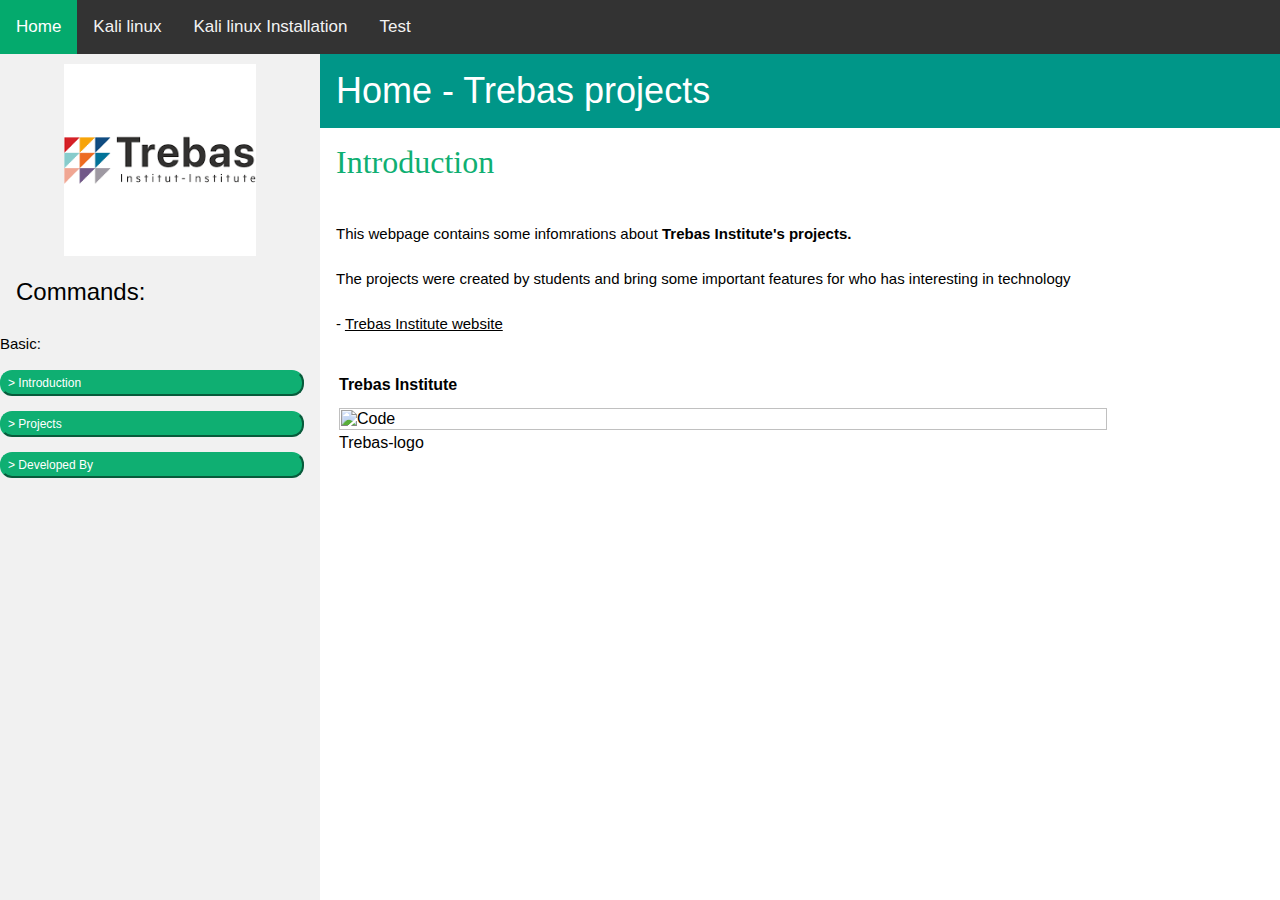
==== index.html @ ba4fb925 "Editing navbar v0.8" ====
<html>
    <head>
        <title>Home</title>
        <link rel="stylesheet" href="https://www.w3schools.com/w3css/4/w3.css">
        <link rel="stylesheet" href="css/a-kali-linux.css">
        
    </head>

    <body onload=introduction()>

        <!--<script src="js/navbar.js"></script>-->
        <div class="topnav">
            <a class="active" href="index.html">Home</a>
            <a href="a-kali-linux.html">Kali linux</a>
            <a href="a-kali-linux-installation.html">Kali linux Installation</a>
            <a href="#test">Test</a>
        </div>

        <!-- Sidebar -->
        <div class="w3-sidebar w3-light-grey w3-bar-block" style="width:25%">
            <img src="[data-uri]" 
                alt="Kali" style="width:60%" class="center">
            <h3 class="w3-bar-item">Commands:</h3>
            <p> Basic:</p>
            <p><button class="barButton" onclick=introduction()>> Introduction</button></p>
            <p><button class="barButton" onclick=projects()>> Projects</button></p>
            <p><button class="barButton" onclick=developedby()>> Developed By</button></p>
        </div>

        <!-- Page -->
        <div style="margin-left:25%">

            <div class="w3-container w3-teal" >
                <h1>Home - Trebas projects</h1>
            </div>
            
            <div class="w3-container">
                <h2 style=" font-size: xx-large; font-family: Impact; color: #0faf72;" id="title">Home</h2>
                <p id="text1">Opt: This is the home page</p>
                <table id="messages" style="width: 85%"></table>
            </div>

        </div>

        <script src="js/index-page.js"></script>
        
    </body>
</html>
---- css/a-kali-linux.css ----
/* Side nav bar*/
.barButton {
    margin: 0px;
    margin-top: 0px;
    white-space:normal;
    width: 95%;
    background-color: #0faf72;
    border-radius: 12px;
    border-color: #0faf72;
    color: white;
    padding: 2px 6px;
    text-align: left;
    display: inline-block;
    font-size: 12px;
    cursor: pointer;
    -webkit-transition-duration: 0.4s; /* Safari */
    transition-duration: 0.4s;
}
/* Top nav bar*/
.topnav {
    overflow: hidden;
    background-color: #333;
}
.topnav a {
    float: left;
    color: #f2f2f2;
    text-align: center;
    padding: 14px 16px;
    text-decoration: none;
    font-size: 17px;
}
.topnav a:hover {
    background-color: #ddd;
    color: black;
}
.topnav a.active {
    background-color: #04AA6D;
    color: white;
}

.center {
    display: block;
    margin-left: auto;
    margin-right: auto;
    margin-top: 10px;
}
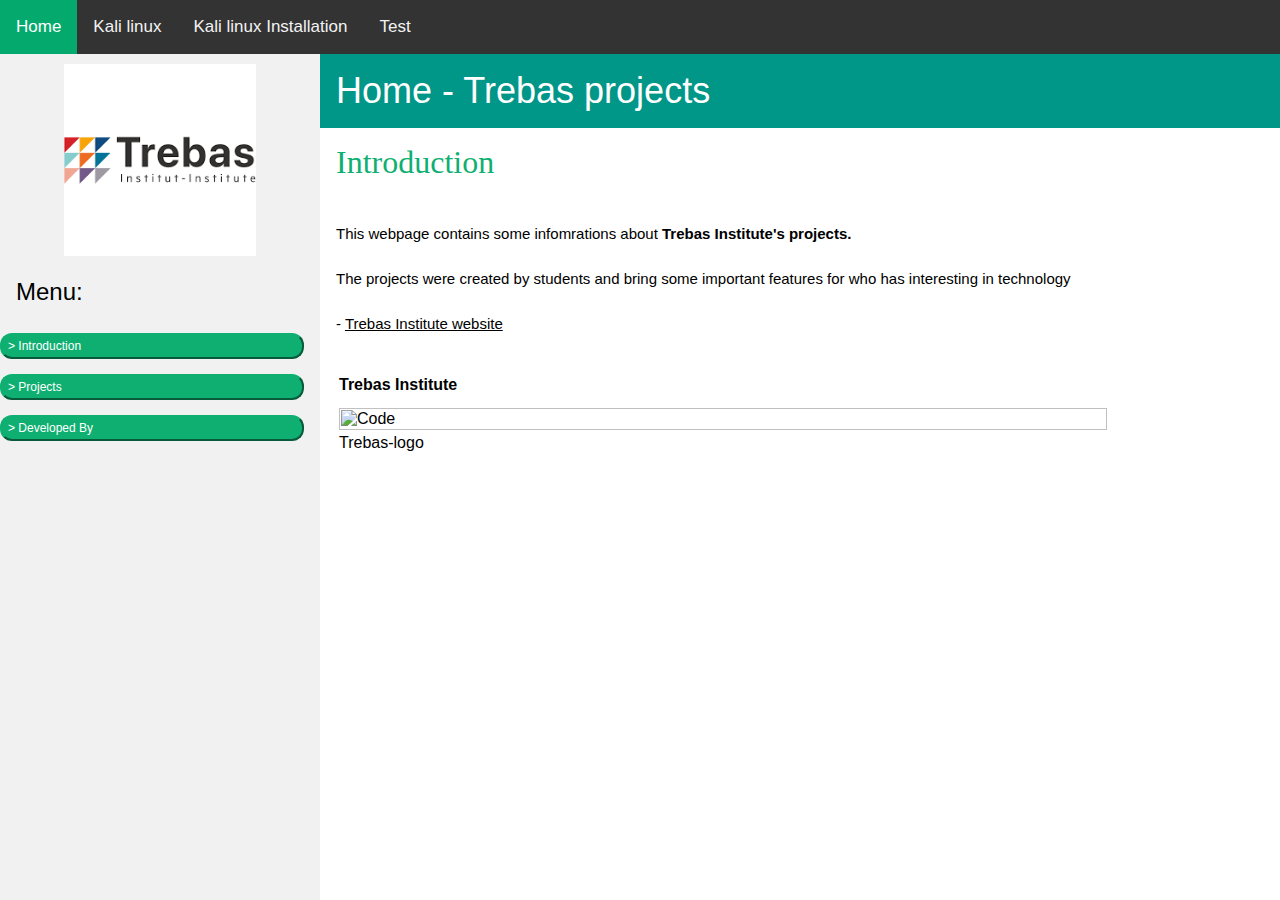
==== commit 6771a237: "Editing navbar v0.9" ====
--- a/index.html
+++ b/index.html
@@ -20,8 +20,8 @@
         <div class="w3-sidebar w3-light-grey w3-bar-block" style="width:25%">
             <img src="[data-uri]" 
                 alt="Kali" style="width:60%" class="center">
-            <h3 class="w3-bar-item">Commands:</h3>
-            <p> Basic:</p>
+            <h3 class="w3-bar-item">Menu:</h3>
+            <p></p>
             <p><button class="barButton" onclick=introduction()>> Introduction</button></p>
             <p><button class="barButton" onclick=projects()>> Projects</button></p>
             <p><button class="barButton" onclick=developedby()>> Developed By</button></p>
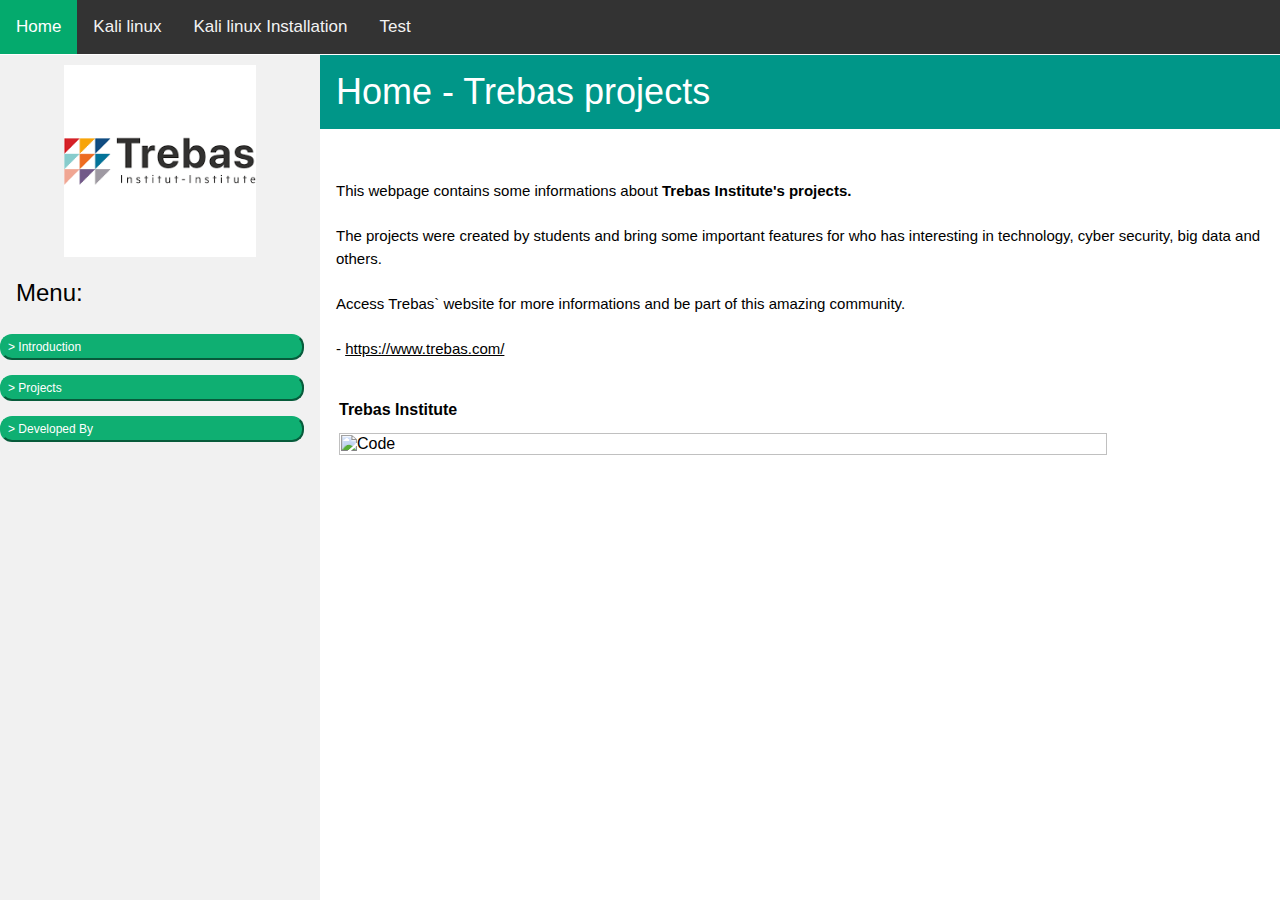
==== commit 6ffd4059: "Setting fixed position for top navbar" ====
--- a/index.html
+++ b/index.html
@@ -1,8 +1,8 @@
 <html>
     <head>
         <title>Home</title>
-        <link rel="stylesheet" href="https://www.w3schools.com/w3css/4/w3.css">
-        <link rel="stylesheet" href="css/a-kali-linux.css">
+        <link rel="stylesheet" href="css/index_and_kali.css">
+        <link rel="stylesheet" href="css/w3school.css">
         
     </head>
 
@@ -36,7 +36,7 @@
             
             <div class="w3-container">
                 <h2 style=" font-size: xx-large; font-family: Impact; color: #0faf72;" id="title">Home</h2>
-                <p id="text1">Opt: This is the home page</p>
+                <p id="text1" style="margin-top: 8%;">Opt: Home page</p>
                 <table id="messages" style="width: 85%"></table>
             </div>
 
--- a/css/index_and_kali.css
+++ b/css/index_and_kali.css
@@ -0,0 +1,50 @@
+/* Side nav bar*/
+.barButton {
+    margin: 0px;
+    margin-top: 0px;
+    white-space:normal;
+    width: 95%;
+    background-color: #0faf72;
+    border-radius: 12px;
+    border-color: #0faf72;
+    color: white;
+    padding: 2px 6px;
+    text-align: left;
+    display: inline-block;
+    font-size: 12px;
+    cursor: pointer;
+    -webkit-transition-duration: 0.4s; /* Safari */
+    transition-duration: 0.4s;
+}
+/* Top nav bar*/
+.topnav {
+    overflow: hidden;
+    background-color: #333;
+    position: fixed; /* Set the navbar to fixed position */
+    top: 0; /*Position the navbar at the top of the page */
+    width: 100%; /* Full width */
+    margin-bottom: 8px; 
+}
+.topnav a {
+    float: left;
+    color: #f2f2f2;
+    text-align: center;
+    padding: 14px 16px;
+    text-decoration: none;
+    font-size: 17px;
+}
+.topnav a:hover {
+    background-color: #ddd;
+    color: black;
+}
+.topnav a.active {
+    background-color: #04AA6D;
+    color: white;
+}
+
+.center {
+    display: block;
+    margin-left: auto;
+    margin-right: auto;
+    margin-top: 10px;
+}
--- a/css/w3school.css
+++ b/css/w3school.css
@@ -0,0 +1,235 @@
+/* W3.CSS 4.15 December 2020 by Jan Egil and Borge Refsnes */
+html{box-sizing:border-box}*,*:before,*:after{box-sizing:inherit}
+/* Extract from normalize.css by Nicolas Gallagher and Jonathan Neal git.io/normalize */
+html{-ms-text-size-adjust:100%;-webkit-text-size-adjust:100%}body{margin:0}
+article,aside,details,figcaption,figure,footer,header,main,menu,nav,section{display:block}summary{display:list-item}
+audio,canvas,progress,video{display:inline-block}progress{vertical-align:baseline}
+audio:not([controls]){display:none;height:0}[hidden],template{display:none}
+a{background-color:transparent}a:active,a:hover{outline-width:0}
+abbr[title]{border-bottom:none;text-decoration:underline;text-decoration:underline dotted}
+b,strong{font-weight:bolder}dfn{font-style:italic}mark{background:#ff0;color:#000}
+small{font-size:80%}sub,sup{font-size:75%;line-height:0;position:relative;vertical-align:baseline}
+sub{bottom:-0.25em}sup{top:-0.5em}figure{margin:1em 40px}img{border-style:none}
+code,kbd,pre,samp{font-family:monospace,monospace;font-size:1em}hr{box-sizing:content-box;height:0;overflow:visible}
+button,input,select,textarea,optgroup{font:inherit;margin:0}optgroup{font-weight:bold}
+button,input{overflow:visible}button,select{text-transform:none}
+button,[type=button],[type=reset],[type=submit]{-webkit-appearance:button}
+button::-moz-focus-inner,[type=button]::-moz-focus-inner,[type=reset]::-moz-focus-inner,[type=submit]::-moz-focus-inner{border-style:none;padding:0}
+button:-moz-focusring,[type=button]:-moz-focusring,[type=reset]:-moz-focusring,[type=submit]:-moz-focusring{outline:1px dotted ButtonText}
+fieldset{border:1px solid #c0c0c0;margin:0 2px;padding:.35em .625em .75em}
+legend{color:inherit;display:table;max-width:100%;padding:0;white-space:normal}textarea{overflow:auto}
+[type=checkbox],[type=radio]{padding:0}
+[type=number]::-webkit-inner-spin-button,[type=number]::-webkit-outer-spin-button{height:auto}
+[type=search]{-webkit-appearance:textfield;outline-offset:-2px}
+[type=search]::-webkit-search-decoration{-webkit-appearance:none}
+::-webkit-file-upload-button{-webkit-appearance:button;font:inherit}
+/* End extract */
+html,body{font-family:Verdana,sans-serif;font-size:15px;line-height:1.5}html{overflow-x:hidden}
+h1{font-size:36px}h2{font-size:30px}h3{font-size:24px}h4{font-size:20px}h5{font-size:18px}h6{font-size:16px}
+.w3-serif{font-family:serif}.w3-sans-serif{font-family:sans-serif}.w3-cursive{font-family:cursive}.w3-monospace{font-family:monospace}
+h1,h2,h3,h4,h5,h6{font-family:"Segoe UI",Arial,sans-serif;font-weight:400;margin:10px 0}.w3-wide{letter-spacing:4px}
+hr{border:0;border-top:1px solid #eee;margin:20px 0}
+.w3-image{max-width:100%;height:auto}img{vertical-align:middle}a{color:inherit}
+.w3-table,.w3-table-all{border-collapse:collapse;border-spacing:0;width:100%;display:table}.w3-table-all{border:1px solid #ccc}
+.w3-bordered tr,.w3-table-all tr{border-bottom:1px solid #ddd}.w3-striped tbody tr:nth-child(even){background-color:#f1f1f1}
+.w3-table-all tr:nth-child(odd){background-color:#fff}.w3-table-all tr:nth-child(even){background-color:#f1f1f1}
+.w3-hoverable tbody tr:hover,.w3-ul.w3-hoverable li:hover{background-color:#ccc}.w3-centered tr th,.w3-centered tr td{text-align:center}
+.w3-table td,.w3-table th,.w3-table-all td,.w3-table-all th{padding:8px 8px;display:table-cell;text-align:left;vertical-align:top}
+.w3-table th:first-child,.w3-table td:first-child,.w3-table-all th:first-child,.w3-table-all td:first-child{padding-left:16px}
+.w3-btn,.w3-button{border:none;display:inline-block;padding:8px 16px;vertical-align:middle;overflow:hidden;text-decoration:none;color:inherit;background-color:inherit;text-align:center;cursor:pointer;white-space:nowrap}
+.w3-btn:hover{box-shadow:0 8px 16px 0 rgba(0,0,0,0.2),0 6px 20px 0 rgba(0,0,0,0.19)}
+.w3-btn,.w3-button{-webkit-touch-callout:none;-webkit-user-select:none;-khtml-user-select:none;-moz-user-select:none;-ms-user-select:none;user-select:none}   
+.w3-disabled,.w3-btn:disabled,.w3-button:disabled{cursor:not-allowed;opacity:0.3}.w3-disabled *,:disabled *{pointer-events:none}
+.w3-btn.w3-disabled:hover,.w3-btn:disabled:hover{box-shadow:none}
+.w3-badge,.w3-tag{background-color:#000;color:#fff;display:inline-block;padding-left:8px;padding-right:8px;text-align:center}.w3-badge{border-radius:50%}
+.w3-ul{list-style-type:none;padding:0;margin:0}.w3-ul li{padding:8px 16px;border-bottom:1px solid #ddd}.w3-ul li:last-child{border-bottom:none}
+.w3-tooltip,.w3-display-container{position:relative}.w3-tooltip .w3-text{display:none}.w3-tooltip:hover .w3-text{display:inline-block}
+.w3-ripple:active{opacity:0.5}.w3-ripple{transition:opacity 0s}
+.w3-input{padding:8px;display:block;border:none;border-bottom:1px solid #ccc;width:100%}
+.w3-select{padding:9px 0;width:100%;border:none;border-bottom:1px solid #ccc}
+.w3-dropdown-click,.w3-dropdown-hover{position:relative;display:inline-block;cursor:pointer}
+.w3-dropdown-hover:hover .w3-dropdown-content{display:block}
+.w3-dropdown-hover:first-child,.w3-dropdown-click:hover{background-color:#ccc;color:#000}
+.w3-dropdown-hover:hover > .w3-button:first-child,.w3-dropdown-click:hover > .w3-button:first-child{background-color:#ccc;color:#000}
+.w3-dropdown-content{cursor:auto;color:#000;background-color:#fff;display:none;position:absolute;min-width:160px;margin:0;padding:0;z-index:1}
+.w3-check,.w3-radio{width:24px;height:24px;position:relative;top:6px}
+.w3-sidebar{top:1;height:100%;width:200px;background-color:#fff;position:fixed;margin-top:4.2%;z-index:1;overflow:auto}
+.w3-bar-block .w3-dropdown-hover,.w3-bar-block .w3-dropdown-click{width:100%}
+.w3-bar-block .w3-dropdown-hover .w3-dropdown-content,.w3-bar-block .w3-dropdown-click .w3-dropdown-content{min-width:100%}
+.w3-bar-block .w3-dropdown-hover .w3-button,.w3-bar-block .w3-dropdown-click .w3-button{width:100%;text-align:left;padding:8px 16px}
+.w3-main,#main{transition:margin-left .4s}
+.w3-modal{z-index:3;display:none;padding-top:100px;position:fixed;left:0;top:0;width:100%;height:100%;overflow:auto;background-color:rgb(0,0,0);background-color:rgba(0,0,0,0.4)}
+.w3-modal-content{margin:auto;background-color:#fff;position:relative;padding:0;outline:0;width:600px}
+.w3-bar{width:100%;overflow:hidden}.w3-center .w3-bar{display:inline-block;width:auto}
+.w3-bar .w3-bar-item{padding:8px 16px;float:left;width:auto;border:none;display:block;outline:0}
+.w3-bar .w3-dropdown-hover,.w3-bar .w3-dropdown-click{position:static;float:left}
+.w3-bar .w3-button{white-space:normal}
+.w3-bar-block .w3-bar-item{width:100%;display:block;padding:8px 16px;text-align:left;border:none;white-space:normal;float:none;outline:0}
+.w3-bar-block.w3-center .w3-bar-item{text-align:center}.w3-block{display:block;width:100%}
+.w3-responsive{display:block;overflow-x:auto}
+.w3-container:after,.w3-container:before,.w3-panel:after,.w3-panel:before,.w3-row:after,.w3-row:before,.w3-row-padding:after,.w3-row-padding:before,
+.w3-cell-row:before,.w3-cell-row:after,.w3-clear:after,.w3-clear:before,.w3-bar:before,.w3-bar:after{content:"";display:table;clear:both}
+.w3-col,.w3-half,.w3-third,.w3-twothird,.w3-threequarter,.w3-quarter{float:left;width:100%}
+.w3-col.s1{width:8.33333%}.w3-col.s2{width:16.66666%}.w3-col.s3{width:24.99999%}.w3-col.s4{width:33.33333%}
+.w3-col.s5{width:41.66666%}.w3-col.s6{width:49.99999%}.w3-col.s7{width:58.33333%}.w3-col.s8{width:66.66666%}
+.w3-col.s9{width:74.99999%}.w3-col.s10{width:83.33333%}.w3-col.s11{width:91.66666%}.w3-col.s12{width:99.99999%}
+@media (min-width:601px){.w3-col.m1{width:8.33333%}.w3-col.m2{width:16.66666%}.w3-col.m3,.w3-quarter{width:24.99999%}.w3-col.m4,.w3-third{width:33.33333%}
+.w3-col.m5{width:41.66666%}.w3-col.m6,.w3-half{width:49.99999%}.w3-col.m7{width:58.33333%}.w3-col.m8,.w3-twothird{width:66.66666%}
+.w3-col.m9,.w3-threequarter{width:74.99999%}.w3-col.m10{width:83.33333%}.w3-col.m11{width:91.66666%}.w3-col.m12{width:99.99999%}}
+@media (min-width:993px){.w3-col.l1{width:8.33333%}.w3-col.l2{width:16.66666%}.w3-col.l3{width:24.99999%}.w3-col.l4{width:33.33333%}
+.w3-col.l5{width:41.66666%}.w3-col.l6{width:49.99999%}.w3-col.l7{width:58.33333%}.w3-col.l8{width:66.66666%}
+.w3-col.l9{width:74.99999%}.w3-col.l10{width:83.33333%}.w3-col.l11{width:91.66666%}.w3-col.l12{width:99.99999%}}
+.w3-rest{overflow:hidden}.w3-stretch{margin-left:-16px;margin-right:-16px}
+.w3-content,.w3-auto{margin-left:auto;margin-right:auto}.w3-content{max-width:980px}.w3-auto{max-width:1140px}
+.w3-cell-row{display:table;width:100%}.w3-cell{display:table-cell}
+.w3-cell-top{vertical-align:top}.w3-cell-middle{vertical-align:middle}.w3-cell-bottom{vertical-align:bottom}
+.w3-hide{display:none!important}.w3-show-block,.w3-show{display:block!important}.w3-show-inline-block{display:inline-block!important}
+@media (max-width:1205px){.w3-auto{max-width:95%}}
+@media (max-width:600px){.w3-modal-content{margin:0 10px;width:auto!important}.w3-modal{padding-top:30px}
+.w3-dropdown-hover.w3-mobile .w3-dropdown-content,.w3-dropdown-click.w3-mobile .w3-dropdown-content{position:relative}	
+.w3-hide-small{display:none!important}.w3-mobile{display:block;width:100%!important}.w3-bar-item.w3-mobile,.w3-dropdown-hover.w3-mobile,.w3-dropdown-click.w3-mobile{text-align:center}
+.w3-dropdown-hover.w3-mobile,.w3-dropdown-hover.w3-mobile .w3-btn,.w3-dropdown-hover.w3-mobile .w3-button,.w3-dropdown-click.w3-mobile,.w3-dropdown-click.w3-mobile .w3-btn,.w3-dropdown-click.w3-mobile .w3-button{width:100%}}
+@media (max-width:768px){.w3-modal-content{width:500px}.w3-modal{padding-top:50px}}
+@media (min-width:993px){.w3-modal-content{width:900px}.w3-hide-large{display:none!important}.w3-sidebar.w3-collapse{display:block!important}}
+@media (max-width:992px) and (min-width:601px){.w3-hide-medium{display:none!important}}
+@media (max-width:992px){.w3-sidebar.w3-collapse{display:none}.w3-main{margin-left:0!important;margin-right:0!important}.w3-auto{max-width:100%}}
+.w3-top,.w3-bottom{position:fixed;width:100%;z-index:1}.w3-top{top:0}.w3-bottom{bottom:0}
+.w3-overlay{position:fixed;display:none;width:100%;height:100%;top:0;left:0;right:0;bottom:0;background-color:rgba(0,0,0,0.5);z-index:2}
+.w3-display-topleft{position:absolute;left:0;top:0}.w3-display-topright{position:absolute;right:0;top:0}
+.w3-display-bottomleft{position:absolute;left:0;bottom:0}.w3-display-bottomright{position:absolute;right:0;bottom:0}
+.w3-display-middle{position:absolute;top:50%;left:50%;transform:translate(-50%,-50%);-ms-transform:translate(-50%,-50%)}
+.w3-display-left{position:absolute;top:50%;left:0%;transform:translate(0%,-50%);-ms-transform:translate(-0%,-50%)}
+.w3-display-right{position:absolute;top:50%;right:0%;transform:translate(0%,-50%);-ms-transform:translate(0%,-50%)}
+.w3-display-topmiddle{position:absolute;left:50%;top:0;transform:translate(-50%,0%);-ms-transform:translate(-50%,0%)}
+.w3-display-bottommiddle{position:absolute;left:50%;bottom:0;transform:translate(-50%,0%);-ms-transform:translate(-50%,0%)}
+.w3-display-container:hover .w3-display-hover{display:block}.w3-display-container:hover span.w3-display-hover{display:inline-block}.w3-display-hover{display:none}
+.w3-display-position{position:absolute}
+.w3-circle{border-radius:50%}
+.w3-round-small{border-radius:2px}.w3-round,.w3-round-medium{border-radius:4px}.w3-round-large{border-radius:8px}.w3-round-xlarge{border-radius:16px}.w3-round-xxlarge{border-radius:32px}
+.w3-row-padding,.w3-row-padding>.w3-half,.w3-row-padding>.w3-third,.w3-row-padding>.w3-twothird,.w3-row-padding>.w3-threequarter,.w3-row-padding>.w3-quarter,.w3-row-padding>.w3-col{padding:0 8px}
+.w3-container,.w3-panel{top:1; margin-top:5%; padding:0.01em 16px}.w3-panel{margin-top:16px;margin-bottom:16px}
+.w3-code,.w3-codespan{font-family:Consolas,"courier new";font-size:16px}
+.w3-code{width:auto;background-color:#fff;padding:8px 12px;border-left:4px solid #4CAF50;word-wrap:break-word}
+.w3-codespan{color:crimson;background-color:#f1f1f1;padding-left:4px;padding-right:4px;font-size:110%}
+.w3-card,.w3-card-2{box-shadow:0 2px 5px 0 rgba(0,0,0,0.16),0 2px 10px 0 rgba(0,0,0,0.12)}
+.w3-card-4,.w3-hover-shadow:hover{box-shadow:0 4px 10px 0 rgba(0,0,0,0.2),0 4px 20px 0 rgba(0,0,0,0.19)}
+.w3-spin{animation:w3-spin 2s infinite linear}@keyframes w3-spin{0%{transform:rotate(0deg)}100%{transform:rotate(359deg)}}
+.w3-animate-fading{animation:fading 10s infinite}@keyframes fading{0%{opacity:0}50%{opacity:1}100%{opacity:0}}
+.w3-animate-opacity{animation:opac 0.8s}@keyframes opac{from{opacity:0} to{opacity:1}}
+.w3-animate-top{position:relative;animation:animatetop 0.4s}@keyframes animatetop{from{top:-300px;opacity:0} to{top:0;opacity:1}}
+.w3-animate-left{position:relative;animation:animateleft 0.4s}@keyframes animateleft{from{left:-300px;opacity:0} to{left:0;opacity:1}}
+.w3-animate-right{position:relative;animation:animateright 0.4s}@keyframes animateright{from{right:-300px;opacity:0} to{right:0;opacity:1}}
+.w3-animate-bottom{position:relative;animation:animatebottom 0.4s}@keyframes animatebottom{from{bottom:-300px;opacity:0} to{bottom:0;opacity:1}}
+.w3-animate-zoom {animation:animatezoom 0.6s}@keyframes animatezoom{from{transform:scale(0)} to{transform:scale(1)}}
+.w3-animate-input{transition:width 0.4s ease-in-out}.w3-animate-input:focus{width:100%!important}
+.w3-opacity,.w3-hover-opacity:hover{opacity:0.60}.w3-opacity-off,.w3-hover-opacity-off:hover{opacity:1}
+.w3-opacity-max{opacity:0.25}.w3-opacity-min{opacity:0.75}
+.w3-greyscale-max,.w3-grayscale-max,.w3-hover-greyscale:hover,.w3-hover-grayscale:hover{filter:grayscale(100%)}
+.w3-greyscale,.w3-grayscale{filter:grayscale(75%)}.w3-greyscale-min,.w3-grayscale-min{filter:grayscale(50%)}
+.w3-sepia{filter:sepia(75%)}.w3-sepia-max,.w3-hover-sepia:hover{filter:sepia(100%)}.w3-sepia-min{filter:sepia(50%)}
+.w3-tiny{font-size:10px!important}.w3-small{font-size:12px!important}.w3-medium{font-size:15px!important}.w3-large{font-size:18px!important}
+.w3-xlarge{font-size:24px!important}.w3-xxlarge{font-size:36px!important}.w3-xxxlarge{font-size:48px!important}.w3-jumbo{font-size:64px!important}
+.w3-left-align{text-align:left!important}.w3-right-align{text-align:right!important}.w3-justify{text-align:justify!important}.w3-center{text-align:center!important}
+.w3-border-0{border:0!important}.w3-border{border:1px solid #ccc!important}
+.w3-border-top{border-top:1px solid #ccc!important}.w3-border-bottom{border-bottom:1px solid #ccc!important}
+.w3-border-left{border-left:1px solid #ccc!important}.w3-border-right{border-right:1px solid #ccc!important}
+.w3-topbar{border-top:6px solid #ccc!important}.w3-bottombar{border-bottom:6px solid #ccc!important}
+.w3-leftbar{border-left:6px solid #ccc!important}.w3-rightbar{border-right:6px solid #ccc!important}
+.w3-section,.w3-code{margin-top:16px!important;margin-bottom:16px!important}
+.w3-margin{margin:16px!important}.w3-margin-top{margin-top:16px!important}.w3-margin-bottom{margin-bottom:16px!important}
+.w3-margin-left{margin-left:16px!important}.w3-margin-right{margin-right:16px!important}
+.w3-padding-small{padding:4px 8px!important}.w3-padding{padding:8px 16px!important}.w3-padding-large{padding:12px 24px!important}
+.w3-padding-16{padding-top:16px!important;padding-bottom:16px!important}.w3-padding-24{padding-top:24px!important;padding-bottom:24px!important}
+.w3-padding-32{padding-top:32px!important;padding-bottom:32px!important}.w3-padding-48{padding-top:48px!important;padding-bottom:48px!important}
+.w3-padding-64{padding-top:64px!important;padding-bottom:64px!important}
+.w3-padding-top-64{padding-top:64px!important}.w3-padding-top-48{padding-top:48px!important}
+.w3-padding-top-32{padding-top:32px!important}.w3-padding-top-24{padding-top:24px!important}
+.w3-left{float:left!important}.w3-right{float:right!important}
+.w3-button:hover{color:#000!important;background-color:#ccc!important}
+.w3-transparent,.w3-hover-none:hover{background-color:transparent!important}
+.w3-hover-none:hover{box-shadow:none!important}
+/* Colors */
+.w3-amber,.w3-hover-amber:hover{color:#000!important;background-color:#ffc107!important}
+.w3-aqua,.w3-hover-aqua:hover{color:#000!important;background-color:#00ffff!important}
+.w3-blue,.w3-hover-blue:hover{color:#fff!important;background-color:#2196F3!important}
+.w3-light-blue,.w3-hover-light-blue:hover{color:#000!important;background-color:#87CEEB!important}
+.w3-brown,.w3-hover-brown:hover{color:#fff!important;background-color:#795548!important}
+.w3-cyan,.w3-hover-cyan:hover{color:#000!important;background-color:#00bcd4!important}
+.w3-blue-grey,.w3-hover-blue-grey:hover,.w3-blue-gray,.w3-hover-blue-gray:hover{color:#fff!important;background-color:#607d8b!important}
+.w3-green,.w3-hover-green:hover{color:#fff!important;background-color:#4CAF50!important}
+.w3-light-green,.w3-hover-light-green:hover{color:#000!important;background-color:#8bc34a!important}
+.w3-indigo,.w3-hover-indigo:hover{color:#fff!important;background-color:#3f51b5!important}
+.w3-khaki,.w3-hover-khaki:hover{color:#000!important;background-color:#f0e68c!important}
+.w3-lime,.w3-hover-lime:hover{color:#000!important;background-color:#cddc39!important}
+.w3-orange,.w3-hover-orange:hover{color:#000!important;background-color:#ff9800!important}
+.w3-deep-orange,.w3-hover-deep-orange:hover{color:#fff!important;background-color:#ff5722!important}
+.w3-pink,.w3-hover-pink:hover{color:#fff!important;background-color:#e91e63!important}
+.w3-purple,.w3-hover-purple:hover{color:#fff!important;background-color:#9c27b0!important}
+.w3-deep-purple,.w3-hover-deep-purple:hover{color:#fff!important;background-color:#673ab7!important}
+.w3-red,.w3-hover-red:hover{color:#fff!important;background-color:#f44336!important}
+.w3-sand,.w3-hover-sand:hover{color:#000!important;background-color:#fdf5e6!important}
+.w3-teal,.w3-hover-teal:hover{top:1; margin-top:4.2%;position:fixed;width: 100%;color:#fff!important;background-color:#009688!important}
+.w3-yellow,.w3-hover-yellow:hover{color:#000!important;background-color:#ffeb3b!important}
+.w3-white,.w3-hover-white:hover{color:#000!important;background-color:#fff!important}
+.w3-black,.w3-hover-black:hover{color:#fff!important;background-color:#000!important}
+.w3-grey,.w3-hover-grey:hover,.w3-gray,.w3-hover-gray:hover{color:#000!important;background-color:#9e9e9e!important}
+.w3-light-grey,.w3-hover-light-grey:hover,.w3-light-gray,.w3-hover-light-gray:hover{color:#000!important;background-color:#f1f1f1!important}
+.w3-dark-grey,.w3-hover-dark-grey:hover,.w3-dark-gray,.w3-hover-dark-gray:hover{color:#fff!important;background-color:#616161!important}
+.w3-pale-red,.w3-hover-pale-red:hover{color:#000!important;background-color:#ffdddd!important}
+.w3-pale-green,.w3-hover-pale-green:hover{color:#000!important;background-color:#ddffdd!important}
+.w3-pale-yellow,.w3-hover-pale-yellow:hover{color:#000!important;background-color:#ffffcc!important}
+.w3-pale-blue,.w3-hover-pale-blue:hover{color:#000!important;background-color:#ddffff!important}
+.w3-text-amber,.w3-hover-text-amber:hover{color:#ffc107!important}
+.w3-text-aqua,.w3-hover-text-aqua:hover{color:#00ffff!important}
+.w3-text-blue,.w3-hover-text-blue:hover{color:#2196F3!important}
+.w3-text-light-blue,.w3-hover-text-light-blue:hover{color:#87CEEB!important}
+.w3-text-brown,.w3-hover-text-brown:hover{color:#795548!important}
+.w3-text-cyan,.w3-hover-text-cyan:hover{color:#00bcd4!important}
+.w3-text-blue-grey,.w3-hover-text-blue-grey:hover,.w3-text-blue-gray,.w3-hover-text-blue-gray:hover{color:#607d8b!important}
+.w3-text-green,.w3-hover-text-green:hover{color:#4CAF50!important}
+.w3-text-light-green,.w3-hover-text-light-green:hover{color:#8bc34a!important}
+.w3-text-indigo,.w3-hover-text-indigo:hover{color:#3f51b5!important}
+.w3-text-khaki,.w3-hover-text-khaki:hover{color:#b4aa50!important}
+.w3-text-lime,.w3-hover-text-lime:hover{color:#cddc39!important}
+.w3-text-orange,.w3-hover-text-orange:hover{color:#ff9800!important}
+.w3-text-deep-orange,.w3-hover-text-deep-orange:hover{color:#ff5722!important}
+.w3-text-pink,.w3-hover-text-pink:hover{color:#e91e63!important}
+.w3-text-purple,.w3-hover-text-purple:hover{color:#9c27b0!important}
+.w3-text-deep-purple,.w3-hover-text-deep-purple:hover{color:#673ab7!important}
+.w3-text-red,.w3-hover-text-red:hover{color:#f44336!important}
+.w3-text-sand,.w3-hover-text-sand:hover{color:#fdf5e6!important}
+.w3-text-teal,.w3-hover-text-teal:hover{color:#009688!important}
+.w3-text-yellow,.w3-hover-text-yellow:hover{color:#d2be0e!important}
+.w3-text-white,.w3-hover-text-white:hover{color:#fff!important}
+.w3-text-black,.w3-hover-text-black:hover{color:#000!important}
+.w3-text-grey,.w3-hover-text-grey:hover,.w3-text-gray,.w3-hover-text-gray:hover{color:#757575!important}
+.w3-text-light-grey,.w3-hover-text-light-grey:hover,.w3-text-light-gray,.w3-hover-text-light-gray:hover{color:#f1f1f1!important}
+.w3-text-dark-grey,.w3-hover-text-dark-grey:hover,.w3-text-dark-gray,.w3-hover-text-dark-gray:hover{color:#3a3a3a!important}
+.w3-border-amber,.w3-hover-border-amber:hover{border-color:#ffc107!important}
+.w3-border-aqua,.w3-hover-border-aqua:hover{border-color:#00ffff!important}
+.w3-border-blue,.w3-hover-border-blue:hover{border-color:#2196F3!important}
+.w3-border-light-blue,.w3-hover-border-light-blue:hover{border-color:#87CEEB!important}
+.w3-border-brown,.w3-hover-border-brown:hover{border-color:#795548!important}
+.w3-border-cyan,.w3-hover-border-cyan:hover{border-color:#00bcd4!important}
+.w3-border-blue-grey,.w3-hover-border-blue-grey:hover,.w3-border-blue-gray,.w3-hover-border-blue-gray:hover{border-color:#607d8b!important}
+.w3-border-green,.w3-hover-border-green:hover{border-color:#4CAF50!important}
+.w3-border-light-green,.w3-hover-border-light-green:hover{border-color:#8bc34a!important}
+.w3-border-indigo,.w3-hover-border-indigo:hover{border-color:#3f51b5!important}
+.w3-border-khaki,.w3-hover-border-khaki:hover{border-color:#f0e68c!important}
+.w3-border-lime,.w3-hover-border-lime:hover{border-color:#cddc39!important}
+.w3-border-orange,.w3-hover-border-orange:hover{border-color:#ff9800!important}
+.w3-border-deep-orange,.w3-hover-border-deep-orange:hover{border-color:#ff5722!important}
+.w3-border-pink,.w3-hover-border-pink:hover{border-color:#e91e63!important}
+.w3-border-purple,.w3-hover-border-purple:hover{border-color:#9c27b0!important}
+.w3-border-deep-purple,.w3-hover-border-deep-purple:hover{border-color:#673ab7!important}
+.w3-border-red,.w3-hover-border-red:hover{border-color:#f44336!important}
+.w3-border-sand,.w3-hover-border-sand:hover{border-color:#fdf5e6!important}
+.w3-border-teal,.w3-hover-border-teal:hover{border-color:#009688!important}
+.w3-border-yellow,.w3-hover-border-yellow:hover{border-color:#ffeb3b!important}
+.w3-border-white,.w3-hover-border-white:hover{border-color:#fff!important}
+.w3-border-black,.w3-hover-border-black:hover{border-color:#000!important}
+.w3-border-grey,.w3-hover-border-grey:hover,.w3-border-gray,.w3-hover-border-gray:hover{border-color:#9e9e9e!important}
+.w3-border-light-grey,.w3-hover-border-light-grey:hover,.w3-border-light-gray,.w3-hover-border-light-gray:hover{border-color:#f1f1f1!important}
+.w3-border-dark-grey,.w3-hover-border-dark-grey:hover,.w3-border-dark-gray,.w3-hover-border-dark-gray:hover{border-color:#616161!important}
+.w3-border-pale-red,.w3-hover-border-pale-red:hover{border-color:#ffe7e7!important}.w3-border-pale-green,.w3-hover-border-pale-green:hover{border-color:#e7ffe7!important}
+.w3-border-pale-yellow,.w3-hover-border-pale-yellow:hover{border-color:#ffffcc!important}.w3-border-pale-blue,.w3-hover-border-pale-blue:hover{border-color:#e7ffff!important}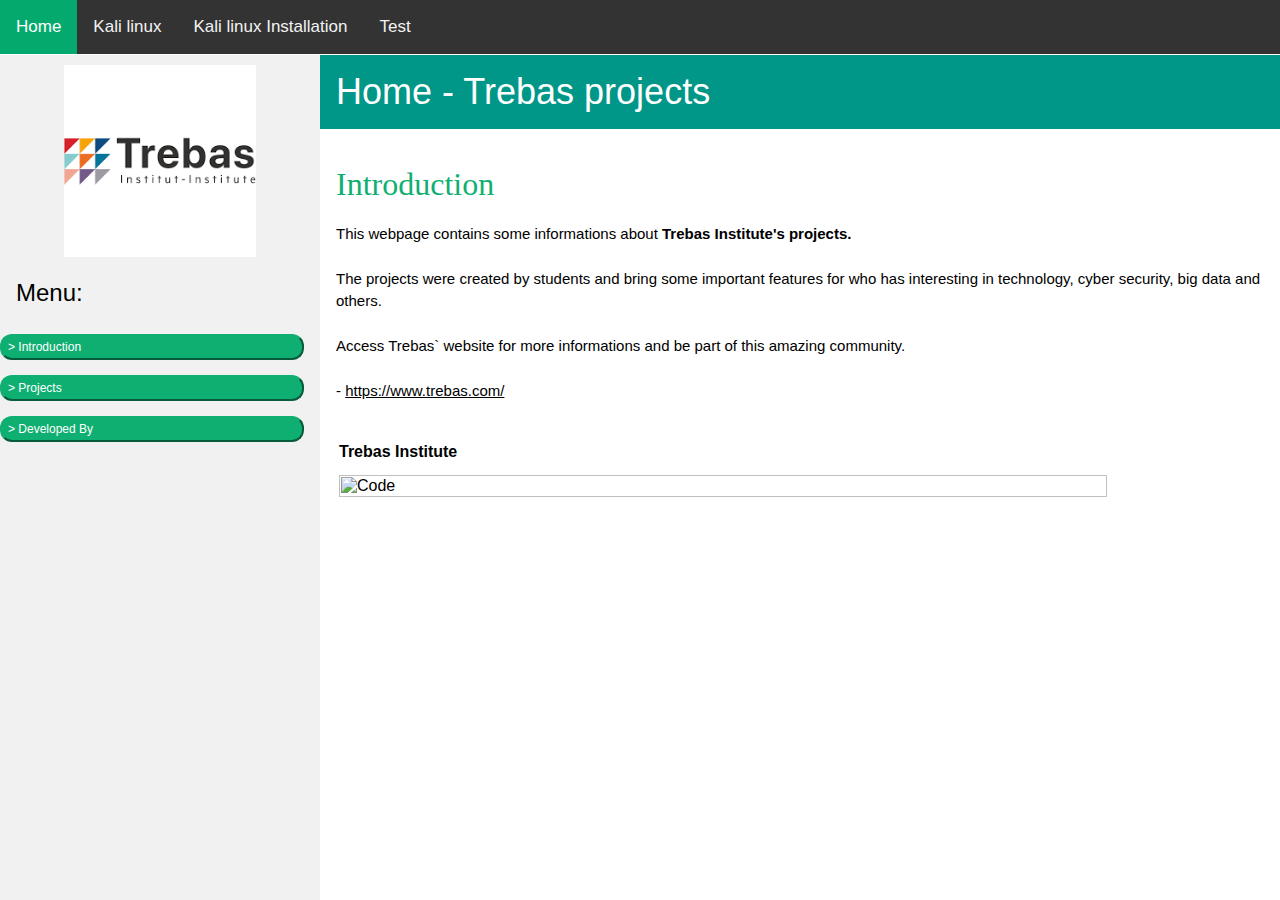
==== commit f26815b5: "Setting fixed position for top navbar" ====
--- a/index.html
+++ b/index.html
@@ -35,8 +35,8 @@
             </div>
             
             <div class="w3-container">
-                <h2 style=" font-size: xx-large; font-family: Impact; color: #0faf72;" id="title">Home</h2>
-                <p id="text1" style="margin-top: 8%;">Opt: Home page</p>
+                <h2 style="margin-top: 12%; font-size: xx-large; font-family: Impact; color: #0faf72;" id="title">Home</h2>
+                <p id="text1">Opt: Home page</p>
                 <table id="messages" style="width: 85%"></table>
             </div>
 
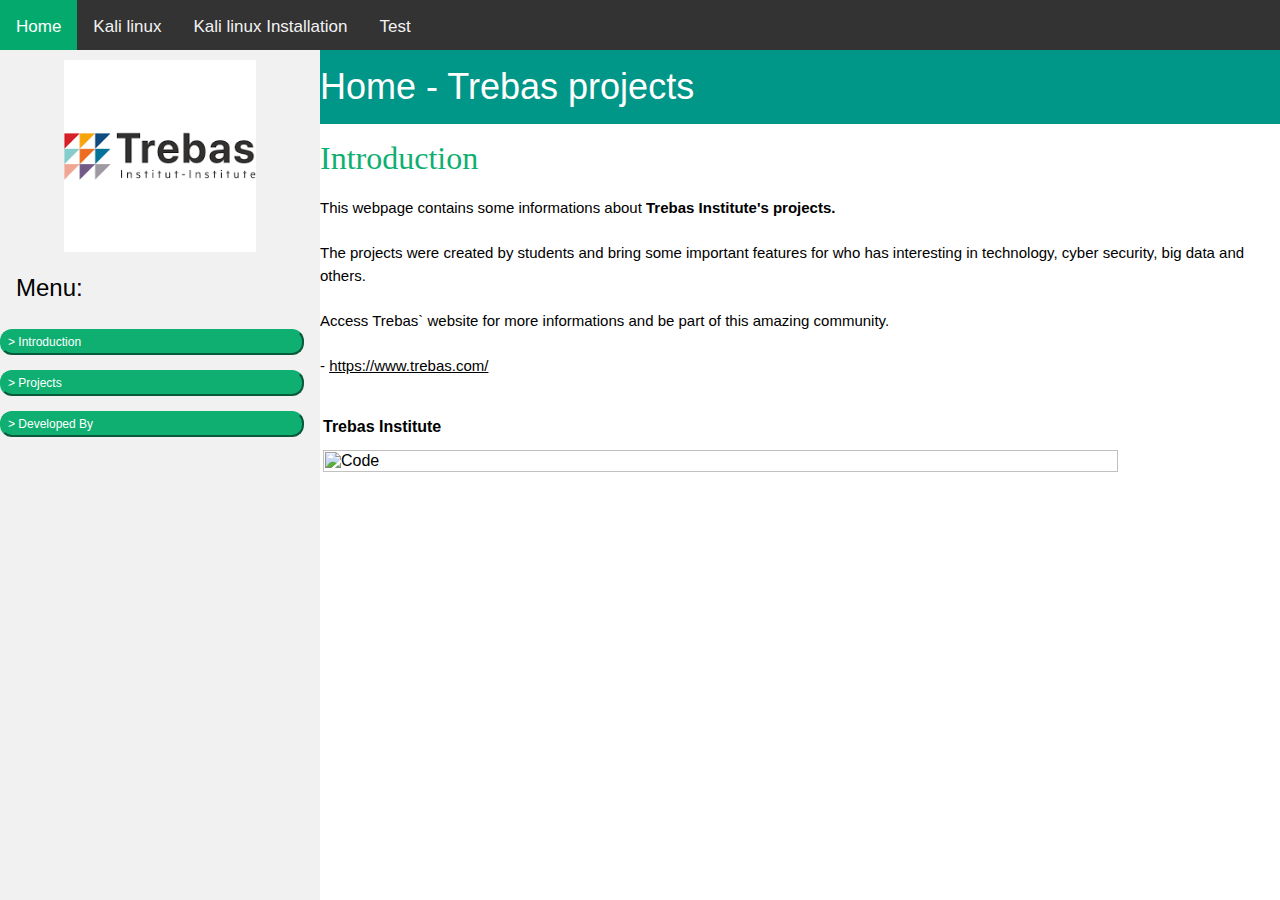
==== commit 19a1b08e: "Top navbar position v0.2" ====
--- a/index.html
+++ b/index.html
@@ -1,6 +1,7 @@
 <html>
     <head>
         <title>Home</title>
+        <!--<link rel="stylesheet" href="https://www.w3schools.com/w3css/4/w3.css">-->
         <link rel="stylesheet" href="css/index_and_kali.css">
         <link rel="stylesheet" href="css/w3school.css">
         
@@ -9,7 +10,7 @@
     <body onload=introduction()>
 
         <!--<script src="js/navbar.js"></script>-->
-        <div class="topnav">
+        <div class="w3-topnav">
             <a class="active" href="index.html">Home</a>
             <a href="a-kali-linux.html">Kali linux</a>
             <a href="a-kali-linux-installation.html">Kali linux Installation</a>
@@ -35,7 +36,7 @@
             </div>
             
             <div class="w3-container">
-                <h2 style="margin-top: 12%; font-size: xx-large; font-family: Impact; color: #0faf72;" id="title">Home</h2>
+                <h2 style="margin-top: 14%; font-size: xx-large; font-family: Impact; color: #0faf72;" id="title">Home</h2>
                 <p id="text1">Opt: Home page</p>
                 <table id="messages" style="width: 85%"></table>
             </div>
--- a/css/index_and_kali.css
+++ b/css/index_and_kali.css
@@ -23,7 +23,7 @@
     position: fixed; /* Set the navbar to fixed position */
     top: 0; /*Position the navbar at the top of the page */
     width: 100%; /* Full width */
-    margin-bottom: 8px; 
+    margin-bottom: 4px; 
 }
 .topnav a {
     float: left;
--- a/css/w3school.css
+++ b/css/w3school.css
@@ -53,7 +53,13 @@
 .w3-dropdown-hover:hover > .w3-button:first-child,.w3-dropdown-click:hover > .w3-button:first-child{background-color:#ccc;color:#000}
 .w3-dropdown-content{cursor:auto;color:#000;background-color:#fff;display:none;position:absolute;min-width:160px;margin:0;padding:0;z-index:1}
 .w3-check,.w3-radio{width:24px;height:24px;position:relative;top:6px}
-.w3-sidebar{top:1;height:100%;width:200px;background-color:#fff;position:fixed;margin-top:4.2%;z-index:1;overflow:auto}
+.w3-topnav{  top: 0;  position: fixed; width: 100%; overflow: hidden; background-color: #333;   }
+.w3-topnav a {  float: left; color: #f2f2f2; text-align: center; padding: 14px 16px; text-decoration: none; font-size: 17px;}
+.w3-topnav a:hover {  background-color: #ddd; color: black;}
+.w3-topnav a.active {   background-color: #04AA6D;color: white;}
+.w3-container,.w3-panel{top:50;}.w3-panel{margin-bottom:16px}
+.w3-teal,.w3-hover-teal:hover{top:50; position:fixed;width: 100%;color:#fff!important;background-color:#009688!important}
+.w3-sidebar{top:50; height:100%;width:200px;background-color:#fff;position:fixed;z-index:2;overflow:auto}
 .w3-bar-block .w3-dropdown-hover,.w3-bar-block .w3-dropdown-click{width:100%}
 .w3-bar-block .w3-dropdown-hover .w3-dropdown-content,.w3-bar-block .w3-dropdown-click .w3-dropdown-content{min-width:100%}
 .w3-bar-block .w3-dropdown-hover .w3-button,.w3-bar-block .w3-dropdown-click .w3-button{width:100%;text-align:left;padding:8px 16px}
@@ -107,7 +113,7 @@
 .w3-circle{border-radius:50%}
 .w3-round-small{border-radius:2px}.w3-round,.w3-round-medium{border-radius:4px}.w3-round-large{border-radius:8px}.w3-round-xlarge{border-radius:16px}.w3-round-xxlarge{border-radius:32px}
 .w3-row-padding,.w3-row-padding>.w3-half,.w3-row-padding>.w3-third,.w3-row-padding>.w3-twothird,.w3-row-padding>.w3-threequarter,.w3-row-padding>.w3-quarter,.w3-row-padding>.w3-col{padding:0 8px}
-.w3-container,.w3-panel{top:1; margin-top:5%; padding:0.01em 16px}.w3-panel{margin-top:16px;margin-bottom:16px}
+
 .w3-code,.w3-codespan{font-family:Consolas,"courier new";font-size:16px}
 .w3-code{width:auto;background-color:#fff;padding:8px 12px;border-left:4px solid #4CAF50;word-wrap:break-word}
 .w3-codespan{color:crimson;background-color:#f1f1f1;padding-left:4px;padding-right:4px;font-size:110%}
@@ -168,7 +174,7 @@
 .w3-deep-purple,.w3-hover-deep-purple:hover{color:#fff!important;background-color:#673ab7!important}
 .w3-red,.w3-hover-red:hover{color:#fff!important;background-color:#f44336!important}
 .w3-sand,.w3-hover-sand:hover{color:#000!important;background-color:#fdf5e6!important}
-.w3-teal,.w3-hover-teal:hover{top:1; margin-top:4.2%;position:fixed;width: 100%;color:#fff!important;background-color:#009688!important}
+
 .w3-yellow,.w3-hover-yellow:hover{color:#000!important;background-color:#ffeb3b!important}
 .w3-white,.w3-hover-white:hover{color:#000!important;background-color:#fff!important}
 .w3-black,.w3-hover-black:hover{color:#fff!important;background-color:#000!important}
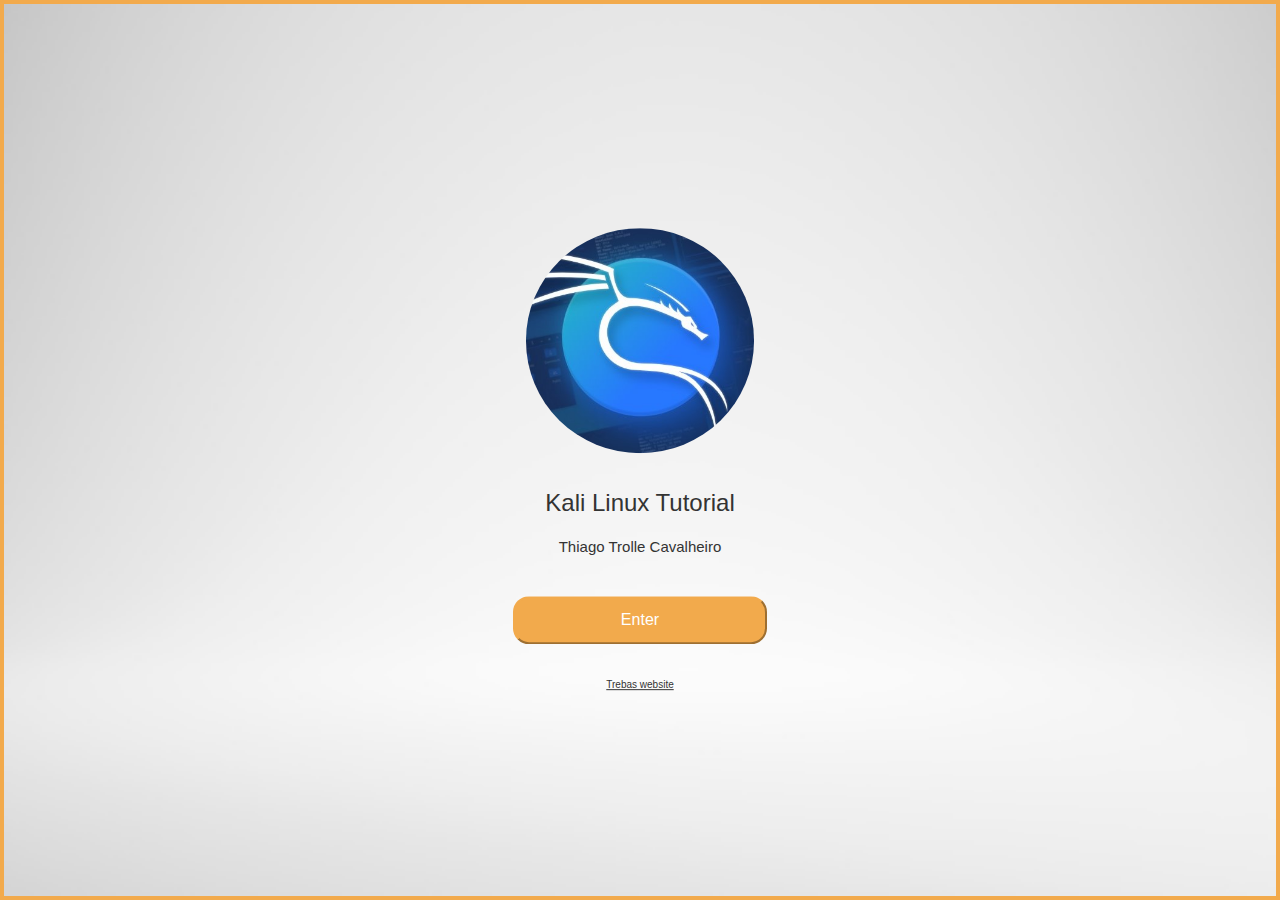
==== commit 0239371e: "Full project completed" ====
--- a/index.html
+++ b/index.html
@@ -1,49 +1,27 @@
 <html>
     <head>
-        <title>Home</title>
-        <!--<link rel="stylesheet" href="https://www.w3schools.com/w3css/4/w3.css">-->
-        <link rel="stylesheet" href="css/index_and_kali.css">
+        <title>Entry - Kali linux tutorial</title>
+        <link rel="stylesheet" href="css/general-style.css">
         <link rel="stylesheet" href="css/w3school.css">
-        
     </head>
 
     <body onload=introduction()>
 
-        <!--<script src="js/navbar.js"></script>-->
-        <div class="w3-topnav">
-            <a class="active" href="index.html">Home</a>
-            <a href="a-kali-linux.html">Kali linux</a>
-            <a href="a-kali-linux-installation.html">Kali linux Installation</a>
-            <a href="#test">Test</a>
+        <div class="entry-page middle" >
+            <div class="middle" >
+                <center>
+                    <!--<p >Welcome to Thiago`s webpage</p>-->
+                    <img src='img/a-kali-linux/entry.jpg' alt='entry_photo' style="width:18%" class="border-radius50 margin-top20">
+                    <br><br>
+                    <h3 >Kali Linux Tutorial</h3>
+                    <p>Thiago Trolle Cavalheiro</p>
+                    <br>
+                    <a class="active center-x" href="home.html"><button class="entryButton">Enter</button></a><br><br>
+                    <a style="font-size: 10px;" href='https://www.trebas.com/'>Trebas website</a><br>
+                </center>
+                
+            </div>
         </div>
 
-        <!-- Sidebar -->
-        <div class="w3-sidebar w3-light-grey w3-bar-block" style="width:25%">
-            <img src="[data-uri]" 
-                alt="Kali" style="width:60%" class="center">
-            <h3 class="w3-bar-item">Menu:</h3>
-            <p></p>
-            <p><button class="barButton" onclick=introduction()>> Introduction</button></p>
-            <p><button class="barButton" onclick=projects()>> Projects</button></p>
-            <p><button class="barButton" onclick=developedby()>> Developed By</button></p>
-        </div>
-
-        <!-- Page -->
-        <div style="margin-left:25%">
-
-            <div class="w3-container w3-teal" >
-                <h1>Home - Trebas projects</h1>
-            </div>
-            
-            <div class="w3-container">
-                <h2 style="margin-top: 14%; font-size: xx-large; font-family: Impact; color: #0faf72;" id="title">Home</h2>
-                <p id="text1">Opt: Home page</p>
-                <table id="messages" style="width: 85%"></table>
-            </div>
-
-        </div>
-
-        <script src="js/index-page.js"></script>
-        
     </body>
 </html>
--- a/css/general-style.css
+++ b/css/general-style.css
@@ -0,0 +1,172 @@
+.entryButton {
+    margin-left: 0px;
+    margin-top: 0px;
+    white-space:normal;
+    width: 20%;
+    background-color: #f2aa4cff;
+    border-radius: 16px;
+    border-color: #f2aa4cff;
+    color: rgb(255, 255, 255);
+    padding: 10px 15px;
+    text-align: center;
+    display: inline-block;
+    font-size: 16px;
+    margin-bottom: 10px; 
+    cursor: pointer;
+    -webkit-transition-duration: 0.4s; /* Safari */
+    transition-duration: 0.4s;
+}
+
+.entry-page {
+    margin: auto;
+    position: relative;
+    background-image: url('../img/background.jpeg');
+    background-size: cover;
+    color: #333;
+
+    position: relative;
+    border: 4px solid #f2aa4cff;
+
+    width: 100%;
+    height: 100%;
+}
+.middle {
+    margin: auto;
+    position: absolute;
+    top: 50%;
+    left: 50%;
+    transform: translate(-50%, -50%);
+    width: 100%;
+}
+
+.border-radius50 {
+    border-radius: 50%;
+    border-color: #fff;
+}
+
+.margin-top20 {
+    margin-top: 20px;
+}
+
+/* Side nav bar*/
+.sideImage {
+    border-radius: 5%;
+    border-color: #ddd;
+}
+.barButton {
+    margin: 0px;
+    margin-top: 0px;
+    margin-left: 5px;
+    white-space:normal;
+    width: 95%;
+    background-color: #f2aa4cff;
+    border-radius: 12px;
+    border-color: #f2aa4cff;
+    color: white;
+    padding: 2px 6px;
+    text-align: left;
+    display: inline-block;
+    font-size: 12px;
+    cursor: pointer;
+    -webkit-transition-duration: 0.4s; /* Safari */
+    transition-duration: 0.4s;
+}
+/* Top nav bar*/
+.topnav {
+    overflow: hidden;
+    background-color: #333;
+    position: fixed; /* Set the navbar to fixed position */
+    top: 0; /*Position the navbar at the top of the page */
+    width: 100%; /* Full width */
+    margin-bottom: 4px; 
+}
+.topnav a {
+    float: left;
+    color: #f2f2f2;
+    text-align: center;
+    padding: 14px 20px;
+    text-decoration:none;
+    font-size: 17px;
+    margin-left: 5px;
+    margin-right: 5px;
+}
+.topnav a:hover {
+    background-color: #ddd;
+    color: black;
+    border-radius: 12px;
+    border-color: #f2aa4cff;
+}
+.topnav a.active {
+    background-color: #f2aa4cff;
+    color: #fff;
+    border-radius: 12px;
+    border-color: #f2aa4cff;
+}
+
+.center {
+    display: block;
+    margin-left: auto;
+    margin-right: auto;
+    margin-top: 10px;
+}
+
+/* Managing area */
+.w3-topnav{  
+    top: 0;  
+    position: fixed; 
+    width: 100%; 
+    overflow: hidden; 
+    background-color: #333;   
+}
+.w3-topnav a {  
+    float: left; 
+    color: #f2f2f2; 
+    text-align: center; 
+    padding: 14px 16px; 
+    text-decoration: none; 
+    font-size: 17px;
+}
+.w3-topnav a:hover {  
+    background-color: #ddd; 
+    color: black;
+}
+.w3-topnav a.active {   
+    background-color: #f2aa4cff;
+    color: #333;
+}
+.w3-container,.w3-panel{
+    top:46; 
+    padding-left: 16px; 
+    padding-right: 16px;
+    background-image: url('../img/background.jpeg');
+    height: 140%;
+    background-position: center;
+    background-size: cover;
+    /*background-image: url('../img/background.jpeg');
+    background-color:white;
+    height: 140%;
+    background-position: center;
+    background-size: cover;*/
+}
+.w3-panel{margin-bottom:16px}
+.w3-teal,.w3-hover-teal:hover{
+    top:46; 
+    position:fixed;
+    padding-left: 16px; 
+    padding-right: 16px;
+    width: 100%;
+    color:#fff!important;
+    background-color:#f2aa4cff!important
+}
+.w3-sidebar{
+    top:46; 
+    height:100%;
+    width:200px;
+    color:#333!important;
+    position:fixed;
+    z-index:2;
+    background-image: url("../img/background.jpeg");
+    background-size: cover;
+    overflow:auto
+}
+/* End of managing area  */--- a/css/w3school.css
+++ b/css/w3school.css
@@ -24,7 +24,7 @@
 [type=search]::-webkit-search-decoration{-webkit-appearance:none}
 ::-webkit-file-upload-button{-webkit-appearance:button;font:inherit}
 /* End extract */
-html,body{font-family:Verdana,sans-serif;font-size:15px;line-height:1.5}html{overflow-x:hidden}
+html,body{background-color:rgb(238, 237, 237);font-family:Verdana,sans-serif;font-size:15px;line-height:1.5}html{overflow-x:hidden}
 h1{font-size:36px}h2{font-size:30px}h3{font-size:24px}h4{font-size:20px}h5{font-size:18px}h6{font-size:16px}
 .w3-serif{font-family:serif}.w3-sans-serif{font-family:sans-serif}.w3-cursive{font-family:cursive}.w3-monospace{font-family:monospace}
 h1,h2,h3,h4,h5,h6{font-family:"Segoe UI",Arial,sans-serif;font-weight:400;margin:10px 0}.w3-wide{letter-spacing:4px}
@@ -53,13 +53,7 @@
 .w3-dropdown-hover:hover > .w3-button:first-child,.w3-dropdown-click:hover > .w3-button:first-child{background-color:#ccc;color:#000}
 .w3-dropdown-content{cursor:auto;color:#000;background-color:#fff;display:none;position:absolute;min-width:160px;margin:0;padding:0;z-index:1}
 .w3-check,.w3-radio{width:24px;height:24px;position:relative;top:6px}
-.w3-topnav{  top: 0;  position: fixed; width: 100%; overflow: hidden; background-color: #333;   }
-.w3-topnav a {  float: left; color: #f2f2f2; text-align: center; padding: 14px 16px; text-decoration: none; font-size: 17px;}
-.w3-topnav a:hover {  background-color: #ddd; color: black;}
-.w3-topnav a.active {   background-color: #04AA6D;color: white;}
-.w3-container,.w3-panel{top:50;}.w3-panel{margin-bottom:16px}
-.w3-teal,.w3-hover-teal:hover{top:50; position:fixed;width: 100%;color:#fff!important;background-color:#009688!important}
-.w3-sidebar{top:50; height:100%;width:200px;background-color:#fff;position:fixed;z-index:2;overflow:auto}
+
 .w3-bar-block .w3-dropdown-hover,.w3-bar-block .w3-dropdown-click{width:100%}
 .w3-bar-block .w3-dropdown-hover .w3-dropdown-content,.w3-bar-block .w3-dropdown-click .w3-dropdown-content{min-width:100%}
 .w3-bar-block .w3-dropdown-hover .w3-button,.w3-bar-block .w3-dropdown-click .w3-button{width:100%;text-align:left;padding:8px 16px}
